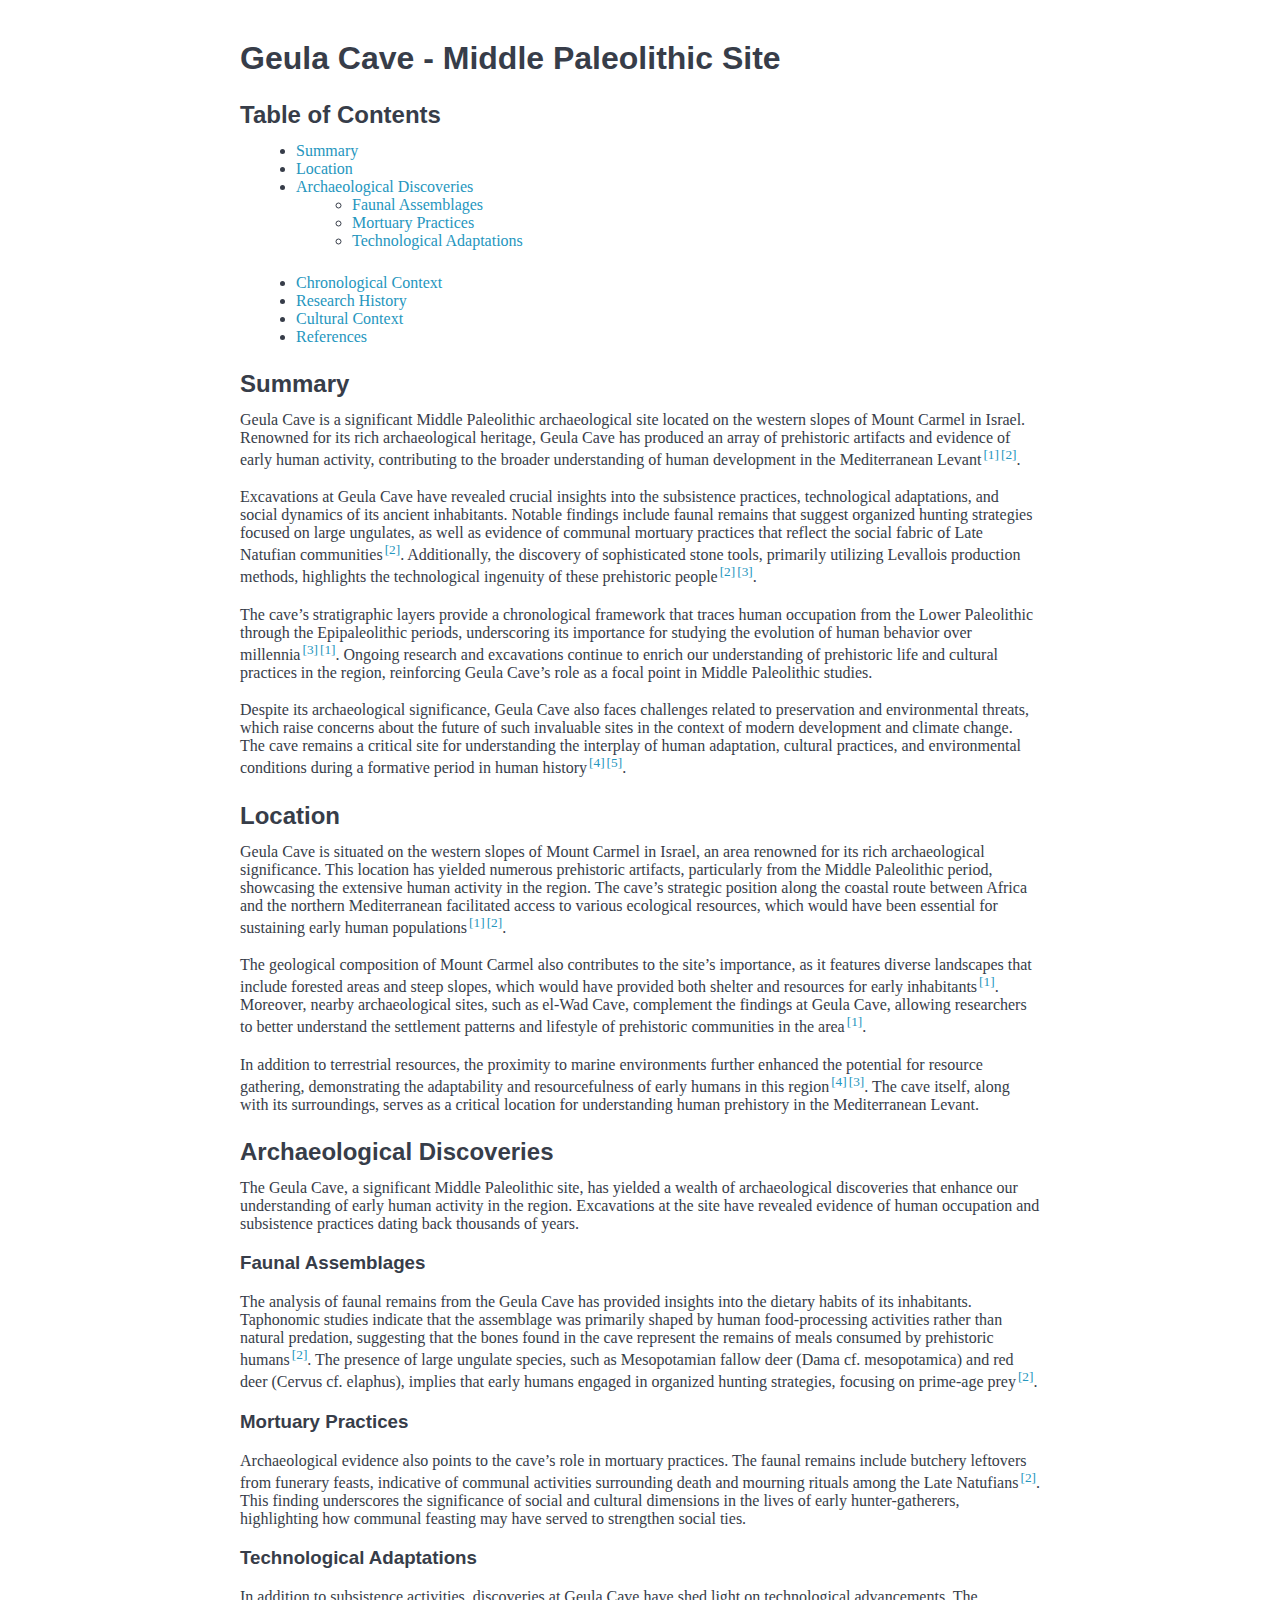
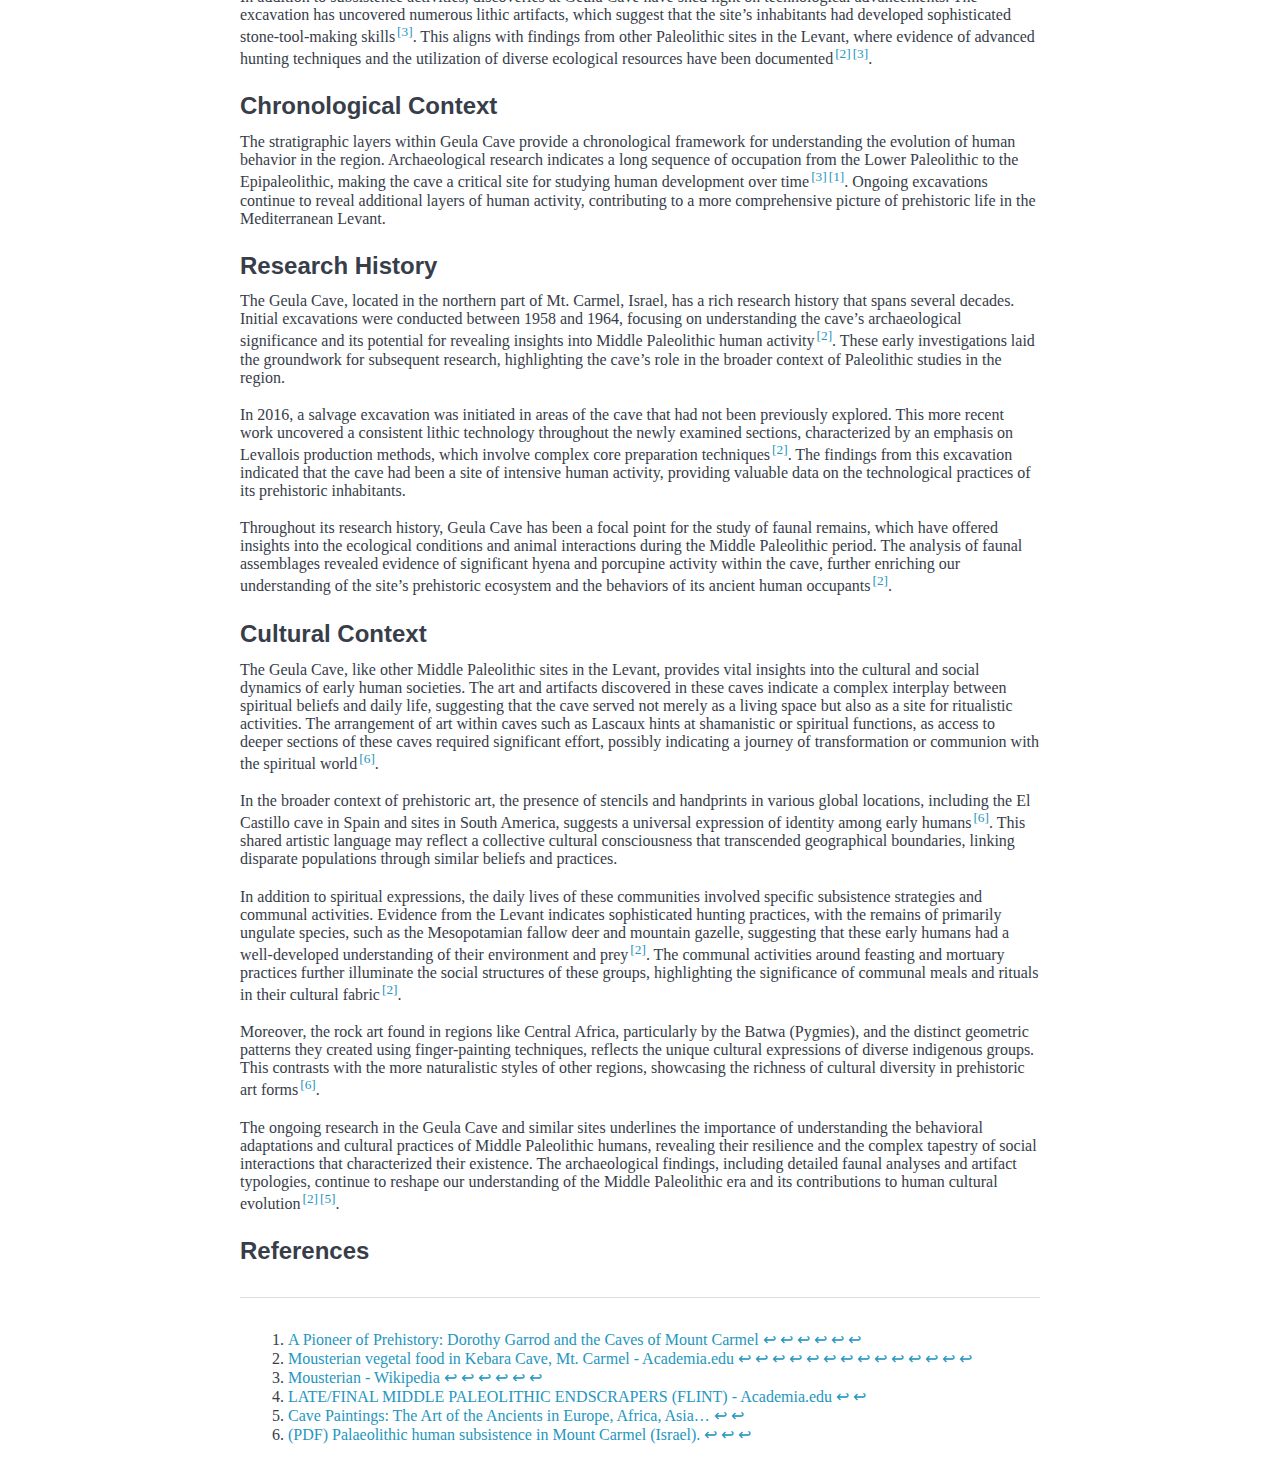
==== articles/geula.html @ a086b40f "change wiki to own article test" ====
<!DOCTYPE html>
<html>

<head>
    <meta charset="utf-8">
    <title>Geula Cave - Middle Paleolithic Site.md</title>
    <style>
        @charset "UTF-8";

        /* Add page margins */
        body {
            max-width: 800px;
            /* Control text width */
            margin: 40px auto;
            /* 40px vertical, auto horizontal centers content */
            padding: 0 20px;
            /* 20px side padding */
        }

        /* Vertical spacing */
        h1 {
            margin: 2rem 0 1rem;
        }

        h2 {
            margin: 1.5rem 0 0.8rem;
        }

        p {
            margin: 0 0 1.2rem;
        }

        ul,
        ol {
            margin: 0 0 1.5rem;
        }

        /* Existing styles with spacing adjustments */
        html,
        body {
            font-family: Georgia, Cambria, serif;
            background: #fff;
            color: #373D49
        }

        h1,
        h2,
        h3,
        h4,
        h5,
        h6 {
            font-family: "Source Sans Pro", "Helvetica Neue", Helvetica, Arial, sans-serif;
            font-weight: 600
        }

        a {
            color: #2596be;
            text-decoration: none
        }

        a:hover,
        a:focus {
            color: #e28743
        }

        li {
            font-feature-settings: 'kern' 1, 'onum' 1, 'liga' 1;
            margin-left: 1rem
        }

        hr {
            border: 0;
            border-top: 1px solid #ddd;
            margin: 2rem 0;
        }

        .footnote-ref {
            margin-left: 2px
        }

        .footnote-backref {
            text-decoration: none
        }

        .footnotes-list {
            padding-left: 2em;
            margin-top: 2rem;
        }

        .footnotes-list p {
            display: inline
        }
    </style>
</head>

<body id="preview">
    <h1 class="code-line" data-line-start=0 data-line-end=1><a id="Geula_Cave__Middle_Paleolithic_Site_0"></a>Geula Cave
        - Middle Paleolithic Site</h1>
    <h2 class="code-line" data-line-start=2 data-line-end=3><a id="Table_of_Contents_2"></a>Table of Contents</h2>
    <ul>
        <li class="has-line-data" data-line-start="4" data-line-end="5"><a href="#summary">Summary</a></li>
        <li class="has-line-data" data-line-start="5" data-line-end="6"><a href="#location">Location</a></li>
        <li class="has-line-data" data-line-start="6" data-line-end="10"><a
                href="#archaeological-discoveries">Archaeological Discoveries</a>
            <ul>
                <li class="has-line-data" data-line-start="7" data-line-end="8"><a href="#faunal-assemblages">Faunal
                        Assemblages</a></li>
                <li class="has-line-data" data-line-start="8" data-line-end="9"><a href="#mortuary-practices">Mortuary
                        Practices</a></li>
                <li class="has-line-data" data-line-start="9" data-line-end="10"><a
                        href="#technological-adaptations">Technological Adaptations</a></li>
            </ul>
        </li>
        <li class="has-line-data" data-line-start="10" data-line-end="11"><a href="#chronological-context">Chronological
                Context</a></li>
        <li class="has-line-data" data-line-start="11" data-line-end="12"><a href="#research-history">Research
                History</a></li>
        <li class="has-line-data" data-line-start="12" data-line-end="13"><a href="#cultural-context">Cultural
                Context</a></li>
        <li class="has-line-data" data-line-start="13" data-line-end="15"><a href="#references">References</a></li>
    </ul>

    <h2 class="code-line" data-line-start=17 data-line-end=18><a id="Summary_17"></a>Summary</h2>
    <p class="has-line-data" data-line-start="19" data-line-end="20">Geula Cave is a significant Middle Paleolithic
        archaeological site located on the western slopes of Mount Carmel in Israel. Renowned for its rich
        archaeological heritage, Geula Cave has produced an array of prehistoric artifacts and evidence of early human
        activity, contributing to the broader understanding of human development in the Mediterranean Levant<sup
            class="footnote-ref"><a href="#fn1" id="fnref1">[1]</a></sup><sup class="footnote-ref"><a href="#fn2"
                id="fnref2">[2]</a></sup>.</p>
    <p class="has-line-data" data-line-start="21" data-line-end="22">Excavations at Geula Cave have revealed crucial
        insights into the subsistence practices, technological adaptations, and social dynamics of its ancient
        inhabitants. Notable findings include faunal remains that suggest organized hunting strategies focused on large
        ungulates, as well as evidence of communal mortuary practices that reflect the social fabric of Late Natufian
        communities<sup class="footnote-ref"><a href="#fn2" id="fnref2:1">[2]</a></sup>. Additionally, the discovery of
        sophisticated stone tools, primarily utilizing Levallois production methods, highlights the technological
        ingenuity of these prehistoric people<sup class="footnote-ref"><a href="#fn2" id="fnref2:2">[2]</a></sup><sup
            class="footnote-ref"><a href="#fn3" id="fnref3">[3]</a></sup>.</p>
    <p class="has-line-data" data-line-start="23" data-line-end="24">The cave’s stratigraphic layers provide a
        chronological framework that traces human occupation from the Lower Paleolithic through the Epipaleolithic
        periods, underscoring its importance for studying the evolution of human behavior over millennia<sup
            class="footnote-ref"><a href="#fn3" id="fnref3:1">[3]</a></sup><sup class="footnote-ref"><a href="#fn1"
                id="fnref1:1">[1]</a></sup>. Ongoing research and excavations continue to enrich our understanding of
        prehistoric life and cultural practices in the region, reinforcing Geula Cave’s role as a focal point in Middle
        Paleolithic studies.</p>
    <p class="has-line-data" data-line-start="25" data-line-end="26">Despite its archaeological significance, Geula Cave
        also faces challenges related to preservation and environmental threats, which raise concerns about the future
        of such invaluable sites in the context of modern development and climate change. The cave remains a critical
        site for understanding the interplay of human adaptation, cultural practices, and environmental conditions
        during a formative period in human history<sup class="footnote-ref"><a href="#fn4" id="fnref4">[4]</a></sup><sup
            class="footnote-ref"><a href="#fn5" id="fnref5">[5]</a></sup>.</p>
    <h2 class="code-line" data-line-start=27 data-line-end=28><a id="Location_27"></a>Location</h2>
    <p class="has-line-data" data-line-start="29" data-line-end="30">Geula Cave is situated on the western slopes of
        Mount Carmel in Israel, an area renowned for its rich archaeological significance. This location has yielded
        numerous prehistoric artifacts, particularly from the Middle Paleolithic period, showcasing the extensive human
        activity in the region. The cave’s strategic position along the coastal route between Africa and the northern
        Mediterranean facilitated access to various ecological resources, which would have been essential for sustaining
        early human populations<sup class="footnote-ref"><a href="#fn1" id="fnref1:2">[1]</a></sup><sup
            class="footnote-ref"><a href="#fn2" id="fnref2:3">[2]</a></sup>.</p>
    <p class="has-line-data" data-line-start="31" data-line-end="32">The geological composition of Mount Carmel also
        contributes to the site’s importance, as it features diverse landscapes that include forested areas and steep
        slopes, which would have provided both shelter and resources for early inhabitants<sup class="footnote-ref"><a
                href="#fn1" id="fnref1:3">[1]</a></sup>. Moreover, nearby archaeological sites, such as el-Wad Cave,
        complement the findings at Geula Cave, allowing researchers to better understand the settlement patterns and
        lifestyle of prehistoric communities in the area<sup class="footnote-ref"><a href="#fn1"
                id="fnref1:4">[1]</a></sup>.</p>
    <p class="has-line-data" data-line-start="33" data-line-end="34">In addition to terrestrial resources, the proximity
        to marine environments further enhanced the potential for resource gathering, demonstrating the adaptability and
        resourcefulness of early humans in this region<sup class="footnote-ref"><a href="#fn4"
                id="fnref4:1">[4]</a></sup><sup class="footnote-ref"><a href="#fn3" id="fnref3:2">[3]</a></sup>. The
        cave itself, along with its surroundings, serves as a critical location for understanding human prehistory in
        the Mediterranean Levant.</p>
    <h2 class="code-line" data-line-start=35 data-line-end=36><a id="Archaeological_Discoveries_35"></a>Archaeological
        Discoveries</h2>
    <p class="has-line-data" data-line-start="37" data-line-end="38">The Geula Cave, a significant Middle Paleolithic
        site, has yielded a wealth of archaeological discoveries that enhance our understanding of early human activity
        in the region. Excavations at the site have revealed evidence of human occupation and subsistence practices
        dating back thousands of years.</p>
    <h3 class="code-line" data-line-start=39 data-line-end=40><a id="Faunal_Assemblages_39"></a>Faunal Assemblages</h3>
    <p class="has-line-data" data-line-start="41" data-line-end="42">The analysis of faunal remains from the Geula Cave
        has provided insights into the dietary habits of its inhabitants. Taphonomic studies indicate that the
        assemblage was primarily shaped by human food-processing activities rather than natural predation, suggesting
        that the bones found in the cave represent the remains of meals consumed by prehistoric humans<sup
            class="footnote-ref"><a href="#fn2" id="fnref2:4">[2]</a></sup>. The presence of large ungulate species,
        such as Mesopotamian fallow deer (Dama cf. mesopotamica) and red deer (Cervus cf. elaphus), implies that early
        humans engaged in organized hunting strategies, focusing on prime-age prey<sup class="footnote-ref"><a
                href="#fn2" id="fnref2:5">[2]</a></sup>.</p>
    <h3 class="code-line" data-line-start=43 data-line-end=44><a id="Mortuary_Practices_43"></a>Mortuary Practices</h3>
    <p class="has-line-data" data-line-start="45" data-line-end="46">Archaeological evidence also points to the cave’s
        role in mortuary practices. The faunal remains include butchery leftovers from funerary feasts, indicative of
        communal activities surrounding death and mourning rituals among the Late Natufians<sup class="footnote-ref"><a
                href="#fn2" id="fnref2:6">[2]</a></sup>. This finding underscores the significance of social and
        cultural dimensions in the lives of early hunter-gatherers, highlighting how communal feasting may have served
        to strengthen social ties.</p>
    <h3 class="code-line" data-line-start=47 data-line-end=48><a id="Technological_Adaptations_47"></a>Technological
        Adaptations</h3>
    <p class="has-line-data" data-line-start="49" data-line-end="50">In addition to subsistence activities, discoveries
        at Geula Cave have shed light on technological advancements. The excavation has uncovered numerous lithic
        artifacts, which suggest that the site’s inhabitants had developed sophisticated stone-tool-making skills<sup
            class="footnote-ref"><a href="#fn3" id="fnref3:3">[3]</a></sup>. This aligns with findings from other
        Paleolithic sites in the Levant, where evidence of advanced hunting techniques and the utilization of diverse
        ecological resources have been documented<sup class="footnote-ref"><a href="#fn2"
                id="fnref2:7">[2]</a></sup><sup class="footnote-ref"><a href="#fn3" id="fnref3:4">[3]</a></sup>.</p>
    <h2 class="code-line" data-line-start=51 data-line-end=52><a id="Chronological_Context_51"></a>Chronological Context
    </h2>
    <p class="has-line-data" data-line-start="53" data-line-end="54">The stratigraphic layers within Geula Cave provide
        a chronological framework for understanding the evolution of human behavior in the region. Archaeological
        research indicates a long sequence of occupation from the Lower Paleolithic to the Epipaleolithic, making the
        cave a critical site for studying human development over time<sup class="footnote-ref"><a href="#fn3"
                id="fnref3:5">[3]</a></sup><sup class="footnote-ref"><a href="#fn1" id="fnref1:5">[1]</a></sup>. Ongoing
        excavations continue to reveal additional layers of human activity, contributing to a more comprehensive picture
        of prehistoric life in the Mediterranean Levant.</p>
    <h2 class="code-line" data-line-start=55 data-line-end=56><a id="Research_History_55"></a>Research History</h2>
    <p class="has-line-data" data-line-start="57" data-line-end="58">The Geula Cave, located in the northern part of Mt.
        Carmel, Israel, has a rich research history that spans several decades. Initial excavations were conducted
        between 1958 and 1964, focusing on understanding the cave’s archaeological significance and its potential for
        revealing insights into Middle Paleolithic human activity<sup class="footnote-ref"><a href="#fn2"
                id="fnref2:8">[2]</a></sup>. These early investigations laid the groundwork for subsequent research,
        highlighting the cave’s role in the broader context of Paleolithic studies in the region.</p>
    <p class="has-line-data" data-line-start="59" data-line-end="60">In 2016, a salvage excavation was initiated in
        areas of the cave that had not been previously explored. This more recent work uncovered a consistent lithic
        technology throughout the newly examined sections, characterized by an emphasis on Levallois production methods,
        which involve complex core preparation techniques<sup class="footnote-ref"><a href="#fn2"
                id="fnref2:9">[2]</a></sup>. The findings from this excavation indicated that the cave had been a site
        of intensive human activity, providing valuable data on the technological practices of its prehistoric
        inhabitants.</p>
    <p class="has-line-data" data-line-start="61" data-line-end="62">Throughout its research history, Geula Cave has
        been a focal point for the study of faunal remains, which have offered insights into the ecological conditions
        and animal interactions during the Middle Paleolithic period. The analysis of faunal assemblages revealed
        evidence of significant hyena and porcupine activity within the cave, further enriching our understanding of the
        site’s prehistoric ecosystem and the behaviors of its ancient human occupants<sup class="footnote-ref"><a
                href="#fn2" id="fnref2:10">[2]</a></sup>.</p>
    <h2 class="code-line" data-line-start=63 data-line-end=64><a id="Cultural_Context_63"></a>Cultural Context</h2>
    <p class="has-line-data" data-line-start="65" data-line-end="66">The Geula Cave, like other Middle Paleolithic sites
        in the Levant, provides vital insights into the cultural and social dynamics of early human societies. The art
        and artifacts discovered in these caves indicate a complex interplay between spiritual beliefs and daily life,
        suggesting that the cave served not merely as a living space but also as a site for ritualistic activities. The
        arrangement of art within caves such as Lascaux hints at shamanistic or spiritual functions, as access to deeper
        sections of these caves required significant effort, possibly indicating a journey of transformation or
        communion with the spiritual world<sup class="footnote-ref"><a href="#fn6" id="fnref6">[6]</a></sup>.</p>
    <p class="has-line-data" data-line-start="67" data-line-end="68">In the broader context of prehistoric art, the
        presence of stencils and handprints in various global locations, including the El Castillo cave in Spain and
        sites in South America, suggests a universal expression of identity among early humans<sup
            class="footnote-ref"><a href="#fn6" id="fnref6:1">[6]</a></sup>. This shared artistic language may reflect a
        collective cultural consciousness that transcended geographical boundaries, linking disparate populations
        through similar beliefs and practices.</p>
    <p class="has-line-data" data-line-start="69" data-line-end="70">In addition to spiritual expressions, the daily
        lives of these communities involved specific subsistence strategies and communal activities. Evidence from the
        Levant indicates sophisticated hunting practices, with the remains of primarily ungulate species, such as the
        Mesopotamian fallow deer and mountain gazelle, suggesting that these early humans had a well-developed
        understanding of their environment and prey<sup class="footnote-ref"><a href="#fn2"
                id="fnref2:11">[2]</a></sup>. The communal activities around feasting and mortuary practices further
        illuminate the social structures of these groups, highlighting the significance of communal meals and rituals in
        their cultural fabric<sup class="footnote-ref"><a href="#fn2" id="fnref2:12">[2]</a></sup>.</p>
    <p class="has-line-data" data-line-start="71" data-line-end="72">Moreover, the rock art found in regions like
        Central Africa, particularly by the Batwa (Pygmies), and the distinct geometric patterns they created using
        finger-painting techniques, reflects the unique cultural expressions of diverse indigenous groups. This
        contrasts with the more naturalistic styles of other regions, showcasing the richness of cultural diversity in
        prehistoric art forms<sup class="footnote-ref"><a href="#fn6" id="fnref6:2">[6]</a></sup>.</p>
    <p class="has-line-data" data-line-start="73" data-line-end="74">The ongoing research in the Geula Cave and similar
        sites underlines the importance of understanding the behavioral adaptations and cultural practices of Middle
        Paleolithic humans, revealing their resilience and the complex tapestry of social interactions that
        characterized their existence. The archaeological findings, including detailed faunal analyses and artifact
        typologies, continue to reshape our understanding of the Middle Paleolithic era and its contributions to human
        cultural evolution<sup class="footnote-ref"><a href="#fn2" id="fnref2:13">[2]</a></sup><sup
            class="footnote-ref"><a href="#fn5" id="fnref5:1">[5]</a></sup>.</p>
    <h2 class="code-line" data-line-start=75 data-line-end=76><a id="References_75"></a>References</h2>
    <hr class="footnotes-sep">
    <section class="footnotes">
        <ol class="footnotes-list">
            <li id="fn1" class="footnote-item">
                <p class="has-line-data" data-line-start="76" data-line-end="77"><a
                        href="https://www.academia.edu/954328/A_Pioneer_of_Prehistory_Dorothy_Garrod_and_the_Caves_of_Mount_Carmel">A
                        Pioneer of Prehistory: Dorothy Garrod and the Caves of Mount Carmel</a> <a href="#fnref1"
                        class="footnote-backref">↩</a> <a href="#fnref1:1" class="footnote-backref">↩</a> <a
                        href="#fnref1:2" class="footnote-backref">↩</a> <a href="#fnref1:3"
                        class="footnote-backref">↩</a> <a href="#fnref1:4" class="footnote-backref">↩</a> <a
                        href="#fnref1:5" class="footnote-backref">↩</a></p>
            </li>
            <li id="fn2" class="footnote-item">
                <p class="has-line-data" data-line-start="77" data-line-end="78"><a
                        href="https://www.academia.edu/4526449/Mousterian_vegetal_food_in_Kebara_Cave_Mt_Carmel">Mousterian
                        vegetal food in Kebara Cave, Mt. Carmel - Academia.edu</a> <a href="#fnref2"
                        class="footnote-backref">↩</a> <a href="#fnref2:1" class="footnote-backref">↩</a> <a
                        href="#fnref2:2" class="footnote-backref">↩</a> <a href="#fnref2:3"
                        class="footnote-backref">↩</a> <a href="#fnref2:4" class="footnote-backref">↩</a> <a
                        href="#fnref2:5" class="footnote-backref">↩</a> <a href="#fnref2:6"
                        class="footnote-backref">↩</a> <a href="#fnref2:7" class="footnote-backref">↩</a> <a
                        href="#fnref2:8" class="footnote-backref">↩</a> <a href="#fnref2:9"
                        class="footnote-backref">↩</a> <a href="#fnref2:10" class="footnote-backref">↩</a> <a
                        href="#fnref2:11" class="footnote-backref">↩</a> <a href="#fnref2:12"
                        class="footnote-backref">↩</a> <a href="#fnref2:13" class="footnote-backref">↩</a></p>
            </li>
            <li id="fn3" class="footnote-item">
                <p class="has-line-data" data-line-start="78" data-line-end="79"><a
                        href="https://en.wikipedia.org/wiki/Mousterian">Mousterian - Wikipedia</a> <a href="#fnref3"
                        class="footnote-backref">↩</a> <a href="#fnref3:1" class="footnote-backref">↩</a> <a
                        href="#fnref3:2" class="footnote-backref">↩</a> <a href="#fnref3:3"
                        class="footnote-backref">↩</a> <a href="#fnref3:4" class="footnote-backref">↩</a> <a
                        href="#fnref3:5" class="footnote-backref">↩</a></p>
            </li>
            <li id="fn4" class="footnote-item">
                <p class="has-line-data" data-line-start="79" data-line-end="80"><a
                        href="https://www.academia.edu/6749799/LATE_FINAL_MIDDLE_PALEOLITHIC_ENDSCRAPERS_FLINT">LATE/FINAL
                        MIDDLE PALEOLITHIC ENDSCRAPERS (FLINT) - Academia.edu</a> <a href="#fnref4"
                        class="footnote-backref">↩</a> <a href="#fnref4:1" class="footnote-backref">↩</a></p>
            </li>
            <li id="fn5" class="footnote-item">
                <p class="has-line-data" data-line-start="80" data-line-end="81"><a
                        href="https://historycooperative.org/cave-paintings/">Cave Paintings: The Art of the Ancients in
                        Europe, Africa, Asia…</a> <a href="#fnref5" class="footnote-backref">↩</a> <a href="#fnref5:1"
                        class="footnote-backref">↩</a></p>
            </li>
            <li id="fn6" class="footnote-item">
                <p class="has-line-data" data-line-start="81" data-line-end="82"><a
                        href="https://www.researchgate.net/publication/235787099_Palaeolithic_human_subsistence_in_Mount_Carmel_Israel_A_biogeochemical_approach_using_carbon_isotopes">(PDF)
                        Palaeolithic human subsistence in Mount Carmel (Israel).</a> <a href="#fnref6"
                        class="footnote-backref">↩</a> <a href="#fnref6:1" class="footnote-backref">↩</a> <a
                        href="#fnref6:2" class="footnote-backref">↩</a></p>
            </li>
        </ol>
    </section>

</body>

</html>
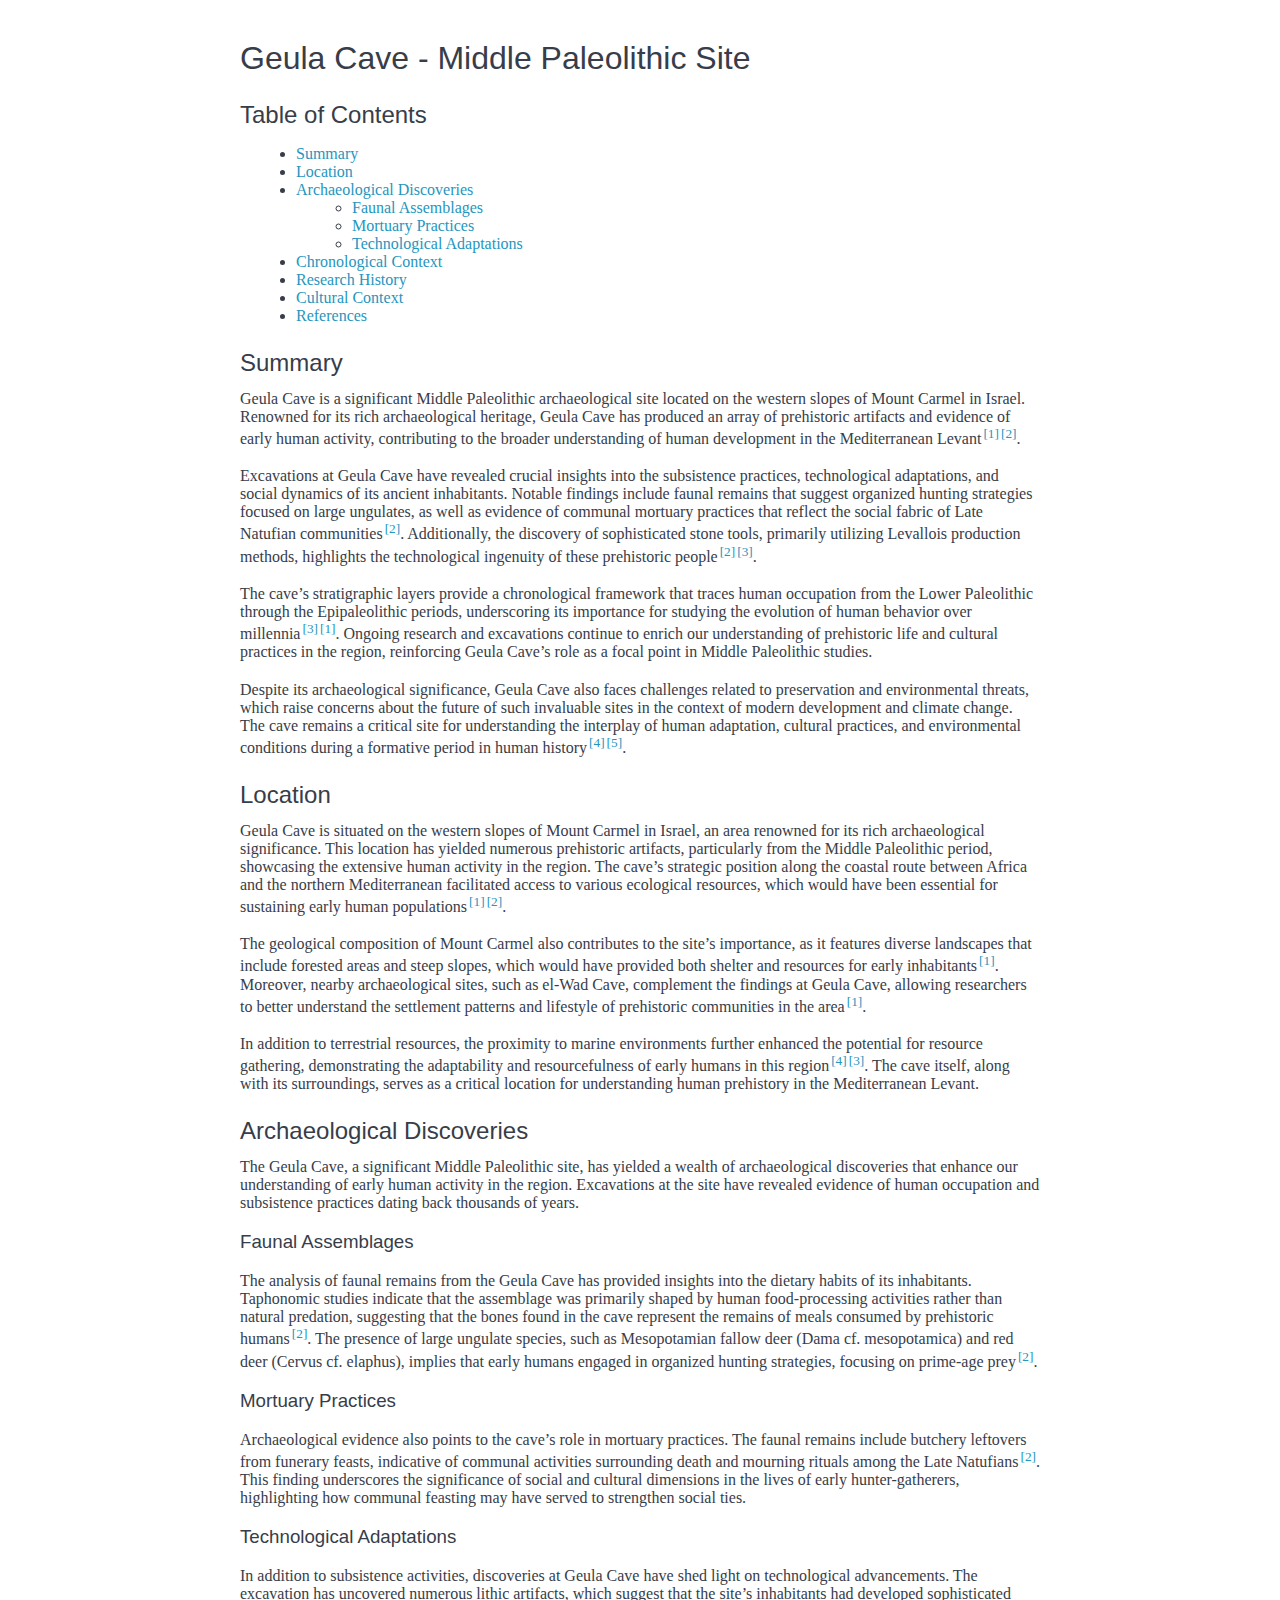
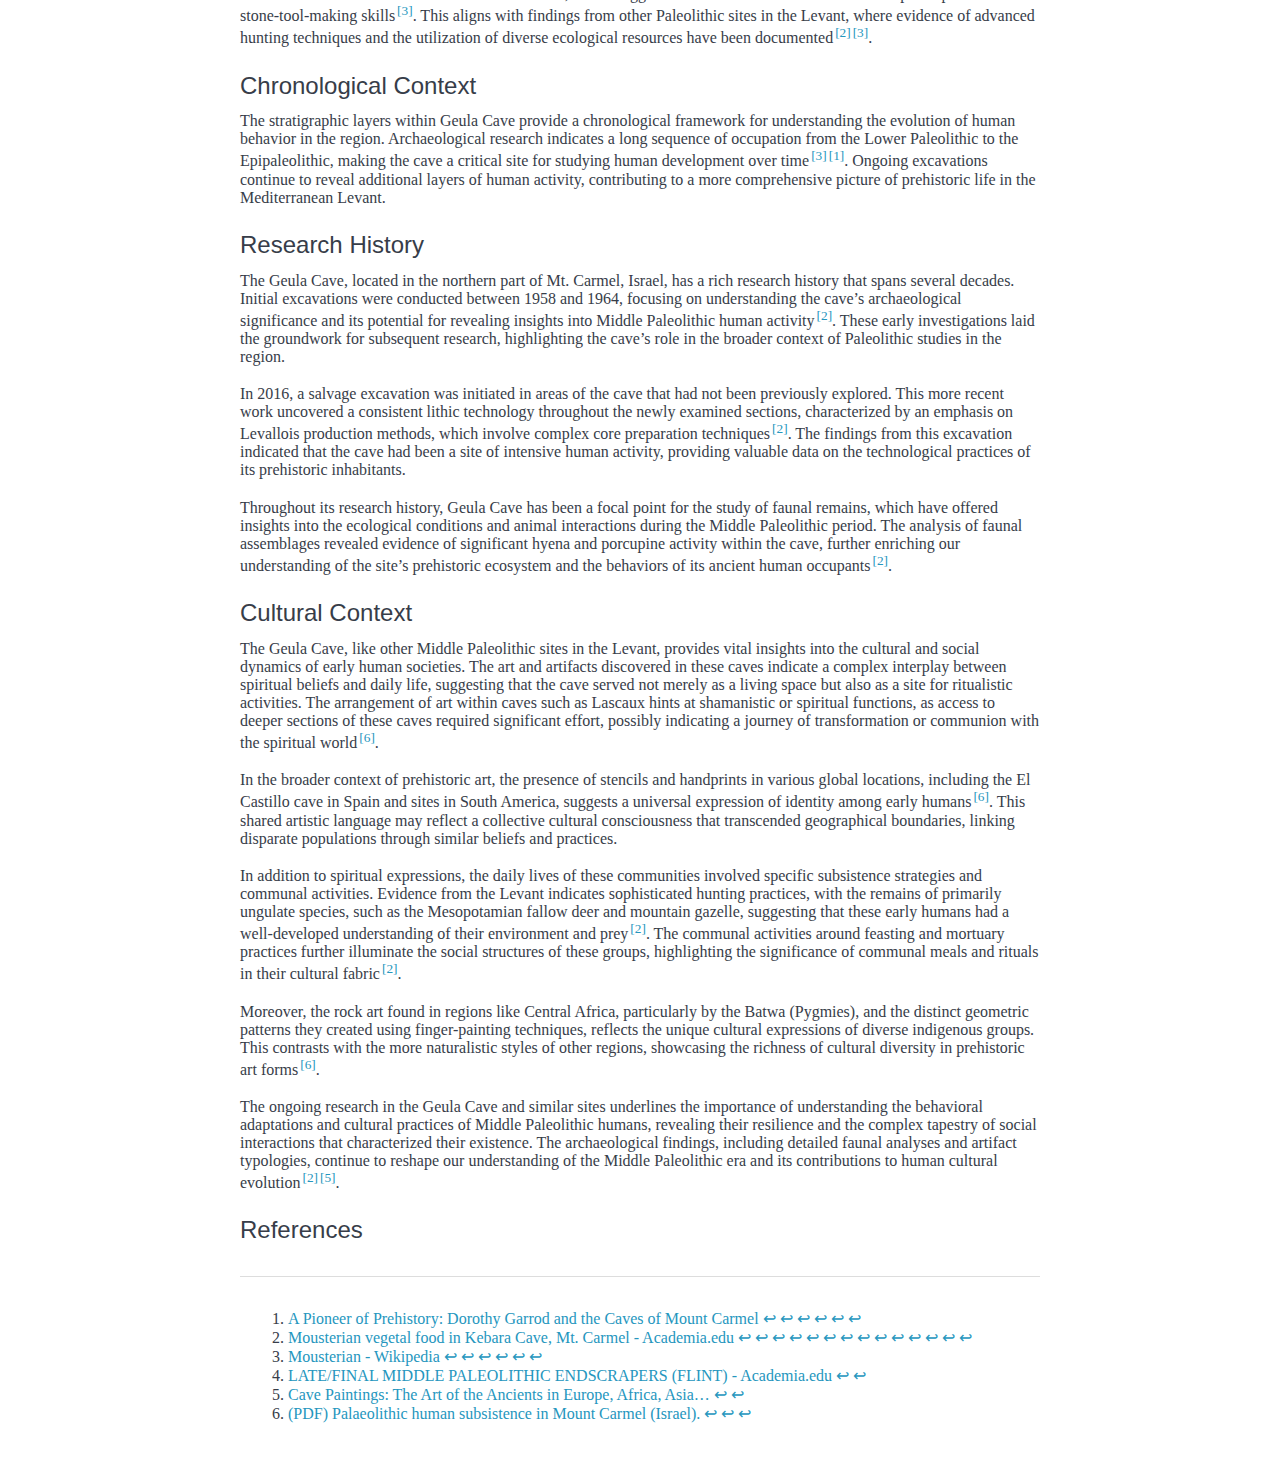
==== commit b7d8a51d: "update articles css" ====
--- a/articles/geula.html
+++ b/articles/geula.html
@@ -4,271 +4,160 @@
 <head>
     <meta charset="utf-8">
     <title>Geula Cave - Middle Paleolithic Site.md</title>
-    <style>
-        @charset "UTF-8";
-
-        /* Add page margins */
-        body {
-            max-width: 800px;
-            /* Control text width */
-            margin: 40px auto;
-            /* 40px vertical, auto horizontal centers content */
-            padding: 0 20px;
-            /* 20px side padding */
-        }
-
-        /* Vertical spacing */
-        h1 {
-            margin: 2rem 0 1rem;
-        }
-
-        h2 {
-            margin: 1.5rem 0 0.8rem;
-        }
-
-        p {
-            margin: 0 0 1.2rem;
-        }
-
-        ul,
-        ol {
-            margin: 0 0 1.5rem;
-        }
-
-        /* Existing styles with spacing adjustments */
-        html,
-        body {
-            font-family: Georgia, Cambria, serif;
-            background: #fff;
-            color: #373D49
-        }
-
-        h1,
-        h2,
-        h3,
-        h4,
-        h5,
-        h6 {
-            font-family: "Source Sans Pro", "Helvetica Neue", Helvetica, Arial, sans-serif;
-            font-weight: 600
-        }
-
-        a {
-            color: #2596be;
-            text-decoration: none
-        }
-
-        a:hover,
-        a:focus {
-            color: #e28743
-        }
-
-        li {
-            font-feature-settings: 'kern' 1, 'onum' 1, 'liga' 1;
-            margin-left: 1rem
-        }
-
-        hr {
-            border: 0;
-            border-top: 1px solid #ddd;
-            margin: 2rem 0;
-        }
-
-        .footnote-ref {
-            margin-left: 2px
-        }
-
-        .footnote-backref {
-            text-decoration: none
-        }
-
-        .footnotes-list {
-            padding-left: 2em;
-            margin-top: 2rem;
-        }
-
-        .footnotes-list p {
-            display: inline
-        }
-    </style>
+    <link rel="stylesheet" href="styles.css">
 </head>
 
 <body id="preview">
-    <h1 class="code-line" data-line-start=0 data-line-end=1><a id="Geula_Cave__Middle_Paleolithic_Site_0"></a>Geula Cave
-        - Middle Paleolithic Site</h1>
-    <h2 class="code-line" data-line-start=2 data-line-end=3><a id="Table_of_Contents_2"></a>Table of Contents</h2>
+    <h1><a id="Geula_Cave__Middle_Paleolithic_Site"></a>Geula Cave - Middle Paleolithic Site</h1>
+    <h2><a id="Table_of_Contents"></a>Table of Contents</h2>
     <ul>
-        <li class="has-line-data" data-line-start="4" data-line-end="5"><a href="#summary">Summary</a></li>
-        <li class="has-line-data" data-line-start="5" data-line-end="6"><a href="#location">Location</a></li>
-        <li class="has-line-data" data-line-start="6" data-line-end="10"><a
-                href="#archaeological-discoveries">Archaeological Discoveries</a>
+        <li><a href="#summary">Summary</a></li>
+        <li><a href="#location">Location</a></li>
+        <li><a href="#archaeological-discoveries">Archaeological Discoveries</a>
             <ul>
-                <li class="has-line-data" data-line-start="7" data-line-end="8"><a href="#faunal-assemblages">Faunal
-                        Assemblages</a></li>
-                <li class="has-line-data" data-line-start="8" data-line-end="9"><a href="#mortuary-practices">Mortuary
-                        Practices</a></li>
-                <li class="has-line-data" data-line-start="9" data-line-end="10"><a
-                        href="#technological-adaptations">Technological Adaptations</a></li>
+                <li><a href="#faunal-assemblages">Faunal Assemblages</a></li>
+                <li><a href="#mortuary-practices">Mortuary Practices</a></li>
+                <li><a href="#technological-adaptations">Technological Adaptations</a></li>
             </ul>
         </li>
-        <li class="has-line-data" data-line-start="10" data-line-end="11"><a href="#chronological-context">Chronological
-                Context</a></li>
-        <li class="has-line-data" data-line-start="11" data-line-end="12"><a href="#research-history">Research
-                History</a></li>
-        <li class="has-line-data" data-line-start="12" data-line-end="13"><a href="#cultural-context">Cultural
-                Context</a></li>
-        <li class="has-line-data" data-line-start="13" data-line-end="15"><a href="#references">References</a></li>
+        <li><a href="#chronological-context">Chronological Context</a></li>
+        <li><a href="#research-history">Research History</a></li>
+        <li><a href="#cultural-context">Cultural Context</a></li>
+        <li><a href="#references">References</a></li>
     </ul>
-
-    <h2 class="code-line" data-line-start=17 data-line-end=18><a id="Summary_17"></a>Summary</h2>
-    <p class="has-line-data" data-line-start="19" data-line-end="20">Geula Cave is a significant Middle Paleolithic
-        archaeological site located on the western slopes of Mount Carmel in Israel. Renowned for its rich
-        archaeological heritage, Geula Cave has produced an array of prehistoric artifacts and evidence of early human
-        activity, contributing to the broader understanding of human development in the Mediterranean Levant<sup
-            class="footnote-ref"><a href="#fn1" id="fnref1">[1]</a></sup><sup class="footnote-ref"><a href="#fn2"
-                id="fnref2">[2]</a></sup>.</p>
-    <p class="has-line-data" data-line-start="21" data-line-end="22">Excavations at Geula Cave have revealed crucial
-        insights into the subsistence practices, technological adaptations, and social dynamics of its ancient
-        inhabitants. Notable findings include faunal remains that suggest organized hunting strategies focused on large
-        ungulates, as well as evidence of communal mortuary practices that reflect the social fabric of Late Natufian
-        communities<sup class="footnote-ref"><a href="#fn2" id="fnref2:1">[2]</a></sup>. Additionally, the discovery of
-        sophisticated stone tools, primarily utilizing Levallois production methods, highlights the technological
-        ingenuity of these prehistoric people<sup class="footnote-ref"><a href="#fn2" id="fnref2:2">[2]</a></sup><sup
-            class="footnote-ref"><a href="#fn3" id="fnref3">[3]</a></sup>.</p>
-    <p class="has-line-data" data-line-start="23" data-line-end="24">The cave’s stratigraphic layers provide a
-        chronological framework that traces human occupation from the Lower Paleolithic through the Epipaleolithic
-        periods, underscoring its importance for studying the evolution of human behavior over millennia<sup
-            class="footnote-ref"><a href="#fn3" id="fnref3:1">[3]</a></sup><sup class="footnote-ref"><a href="#fn1"
-                id="fnref1:1">[1]</a></sup>. Ongoing research and excavations continue to enrich our understanding of
-        prehistoric life and cultural practices in the region, reinforcing Geula Cave’s role as a focal point in Middle
-        Paleolithic studies.</p>
-    <p class="has-line-data" data-line-start="25" data-line-end="26">Despite its archaeological significance, Geula Cave
-        also faces challenges related to preservation and environmental threats, which raise concerns about the future
-        of such invaluable sites in the context of modern development and climate change. The cave remains a critical
-        site for understanding the interplay of human adaptation, cultural practices, and environmental conditions
-        during a formative period in human history<sup class="footnote-ref"><a href="#fn4" id="fnref4">[4]</a></sup><sup
-            class="footnote-ref"><a href="#fn5" id="fnref5">[5]</a></sup>.</p>
-    <h2 class="code-line" data-line-start=27 data-line-end=28><a id="Location_27"></a>Location</h2>
-    <p class="has-line-data" data-line-start="29" data-line-end="30">Geula Cave is situated on the western slopes of
-        Mount Carmel in Israel, an area renowned for its rich archaeological significance. This location has yielded
-        numerous prehistoric artifacts, particularly from the Middle Paleolithic period, showcasing the extensive human
-        activity in the region. The cave’s strategic position along the coastal route between Africa and the northern
-        Mediterranean facilitated access to various ecological resources, which would have been essential for sustaining
-        early human populations<sup class="footnote-ref"><a href="#fn1" id="fnref1:2">[1]</a></sup><sup
-            class="footnote-ref"><a href="#fn2" id="fnref2:3">[2]</a></sup>.</p>
-    <p class="has-line-data" data-line-start="31" data-line-end="32">The geological composition of Mount Carmel also
-        contributes to the site’s importance, as it features diverse landscapes that include forested areas and steep
-        slopes, which would have provided both shelter and resources for early inhabitants<sup class="footnote-ref"><a
-                href="#fn1" id="fnref1:3">[1]</a></sup>. Moreover, nearby archaeological sites, such as el-Wad Cave,
-        complement the findings at Geula Cave, allowing researchers to better understand the settlement patterns and
-        lifestyle of prehistoric communities in the area<sup class="footnote-ref"><a href="#fn1"
-                id="fnref1:4">[1]</a></sup>.</p>
-    <p class="has-line-data" data-line-start="33" data-line-end="34">In addition to terrestrial resources, the proximity
-        to marine environments further enhanced the potential for resource gathering, demonstrating the adaptability and
-        resourcefulness of early humans in this region<sup class="footnote-ref"><a href="#fn4"
-                id="fnref4:1">[4]</a></sup><sup class="footnote-ref"><a href="#fn3" id="fnref3:2">[3]</a></sup>. The
-        cave itself, along with its surroundings, serves as a critical location for understanding human prehistory in
-        the Mediterranean Levant.</p>
-    <h2 class="code-line" data-line-start=35 data-line-end=36><a id="Archaeological_Discoveries_35"></a>Archaeological
-        Discoveries</h2>
-    <p class="has-line-data" data-line-start="37" data-line-end="38">The Geula Cave, a significant Middle Paleolithic
-        site, has yielded a wealth of archaeological discoveries that enhance our understanding of early human activity
-        in the region. Excavations at the site have revealed evidence of human occupation and subsistence practices
-        dating back thousands of years.</p>
-    <h3 class="code-line" data-line-start=39 data-line-end=40><a id="Faunal_Assemblages_39"></a>Faunal Assemblages</h3>
-    <p class="has-line-data" data-line-start="41" data-line-end="42">The analysis of faunal remains from the Geula Cave
-        has provided insights into the dietary habits of its inhabitants. Taphonomic studies indicate that the
-        assemblage was primarily shaped by human food-processing activities rather than natural predation, suggesting
-        that the bones found in the cave represent the remains of meals consumed by prehistoric humans<sup
-            class="footnote-ref"><a href="#fn2" id="fnref2:4">[2]</a></sup>. The presence of large ungulate species,
-        such as Mesopotamian fallow deer (Dama cf. mesopotamica) and red deer (Cervus cf. elaphus), implies that early
-        humans engaged in organized hunting strategies, focusing on prime-age prey<sup class="footnote-ref"><a
-                href="#fn2" id="fnref2:5">[2]</a></sup>.</p>
-    <h3 class="code-line" data-line-start=43 data-line-end=44><a id="Mortuary_Practices_43"></a>Mortuary Practices</h3>
-    <p class="has-line-data" data-line-start="45" data-line-end="46">Archaeological evidence also points to the cave’s
-        role in mortuary practices. The faunal remains include butchery leftovers from funerary feasts, indicative of
-        communal activities surrounding death and mourning rituals among the Late Natufians<sup class="footnote-ref"><a
-                href="#fn2" id="fnref2:6">[2]</a></sup>. This finding underscores the significance of social and
-        cultural dimensions in the lives of early hunter-gatherers, highlighting how communal feasting may have served
-        to strengthen social ties.</p>
-    <h3 class="code-line" data-line-start=47 data-line-end=48><a id="Technological_Adaptations_47"></a>Technological
-        Adaptations</h3>
-    <p class="has-line-data" data-line-start="49" data-line-end="50">In addition to subsistence activities, discoveries
-        at Geula Cave have shed light on technological advancements. The excavation has uncovered numerous lithic
-        artifacts, which suggest that the site’s inhabitants had developed sophisticated stone-tool-making skills<sup
-            class="footnote-ref"><a href="#fn3" id="fnref3:3">[3]</a></sup>. This aligns with findings from other
-        Paleolithic sites in the Levant, where evidence of advanced hunting techniques and the utilization of diverse
-        ecological resources have been documented<sup class="footnote-ref"><a href="#fn2"
+    <h2><a id="Summary"></a>Summary</h2>
+    <p>Geula Cave is a significant Middle Paleolithic archaeological site located on the western slopes of Mount Carmel
+        in Israel. Renowned for its rich archaeological heritage, Geula Cave has produced an array of prehistoric
+        artifacts and evidence of early human activity, contributing to the broader understanding of human development
+        in the Mediterranean Levant<sup class="footnote-ref"><a href="#fn1" id="fnref1">[1]</a></sup><sup
+            class="footnote-ref"><a href="#fn2" id="fnref2">[2]</a></sup>.</p>
+    <p>Excavations at Geula Cave have revealed crucial insights into the subsistence practices, technological
+        adaptations, and social dynamics of its ancient inhabitants. Notable findings include faunal remains that
+        suggest organized hunting strategies focused on large ungulates, as well as evidence of communal mortuary
+        practices that reflect the social fabric of Late Natufian communities<sup class="footnote-ref"><a href="#fn2"
+                id="fnref2:1">[2]</a></sup>. Additionally, the discovery of sophisticated stone tools, primarily
+        utilizing Levallois production methods, highlights the technological ingenuity of these prehistoric people<sup
+            class="footnote-ref"><a href="#fn2" id="fnref2:2">[2]</a></sup><sup class="footnote-ref"><a href="#fn3"
+                id="fnref3">[3]</a></sup>.</p>
+    <p>The cave’s stratigraphic layers provide a chronological framework that traces human occupation from the Lower
+        Paleolithic through the Epipaleolithic periods, underscoring its importance for studying the evolution of human
+        behavior over millennia<sup class="footnote-ref"><a href="#fn3" id="fnref3:1">[3]</a></sup><sup
+            class="footnote-ref"><a href="#fn1" id="fnref1:1">[1]</a></sup>. Ongoing research and excavations continue
+        to enrich our understanding of prehistoric life and cultural practices in the region, reinforcing Geula Cave’s
+        role as a focal point in Middle Paleolithic studies.</p>
+    <p>Despite its archaeological significance, Geula Cave also faces challenges related to preservation and
+        environmental threats, which raise concerns about the future of such invaluable sites in the context of modern
+        development and climate change. The cave remains a critical site for understanding the interplay of human
+        adaptation, cultural practices, and environmental conditions during a formative period in human history<sup
+            class="footnote-ref"><a href="#fn4" id="fnref4">[4]</a></sup><sup class="footnote-ref"><a href="#fn5"
+                id="fnref5">[5]</a></sup>.</p>
+    <h2><a id="Location"></a>Location</h2>
+    <p>Geula Cave is situated on the western slopes of Mount Carmel in Israel, an area renowned for its rich
+        archaeological significance. This location has yielded numerous prehistoric artifacts, particularly from the
+        Middle Paleolithic period, showcasing the extensive human activity in the region. The cave’s strategic position
+        along the coastal route between Africa and the northern Mediterranean facilitated access to various ecological
+        resources, which would have been essential for sustaining early human populations<sup class="footnote-ref"><a
+                href="#fn1" id="fnref1:2">[1]</a></sup><sup class="footnote-ref"><a href="#fn2"
+                id="fnref2:3">[2]</a></sup>.</p>
+    <p>The geological composition of Mount Carmel also contributes to the site’s importance, as it features diverse
+        landscapes that include forested areas and steep slopes, which would have provided both shelter and resources
+        for early inhabitants<sup class="footnote-ref"><a href="#fn1" id="fnref1:3">[1]</a></sup>. Moreover, nearby
+        archaeological sites, such as el-Wad Cave, complement the findings at Geula Cave, allowing researchers to better
+        understand the settlement patterns and lifestyle of prehistoric communities in the area<sup
+            class="footnote-ref"><a href="#fn1" id="fnref1:4">[1]</a></sup>.</p>
+    <p>In addition to terrestrial resources, the proximity to marine environments further enhanced the potential for
+        resource gathering, demonstrating the adaptability and resourcefulness of early humans in this region<sup
+            class="footnote-ref"><a href="#fn4" id="fnref4:1">[4]</a></sup><sup class="footnote-ref"><a href="#fn3"
+                id="fnref3:2">[3]</a></sup>. The cave itself, along with its surroundings, serves as a critical location
+        for understanding human prehistory in the Mediterranean Levant.</p>
+    <h2><a id="Archaeological_Discoveries"></a>Archaeological Discoveries</h2>
+    <p>The Geula Cave, a significant Middle Paleolithic site, has yielded a wealth of archaeological discoveries that
+        enhance our understanding of early human activity in the region. Excavations at the site have revealed evidence
+        of human occupation and subsistence practices dating back thousands of years.</p>
+    <h3><a id="Faunal_Assemblages"></a>Faunal Assemblages</h3>
+    <p>The analysis of faunal remains from the Geula Cave has provided insights into the dietary habits of its
+        inhabitants. Taphonomic studies indicate that the assemblage was primarily shaped by human food-processing
+        activities rather than natural predation, suggesting that the bones found in the cave represent the remains of
+        meals consumed by prehistoric humans<sup class="footnote-ref"><a href="#fn2" id="fnref2:4">[2]</a></sup>. The
+        presence of large ungulate species, such as Mesopotamian fallow deer (Dama cf. mesopotamica) and red deer
+        (Cervus cf. elaphus), implies that early humans engaged in organized hunting strategies, focusing on prime-age
+        prey<sup class="footnote-ref"><a href="#fn2" id="fnref2:5">[2]</a></sup>.</p>
+    <h3><a id="Mortuary_Practices"></a>Mortuary Practices</h3>
+    <p>Archaeological evidence also points to the cave’s role in mortuary practices. The faunal remains include butchery
+        leftovers from funerary feasts, indicative of communal activities surrounding death and mourning rituals among
+        the Late Natufians<sup class="footnote-ref"><a href="#fn2" id="fnref2:6">[2]</a></sup>. This finding underscores
+        the significance of social and cultural dimensions in the lives of early hunter-gatherers, highlighting how
+        communal feasting may have served to strengthen social ties.</p>
+    <h3><a id="Technological_Adaptations"></a>Technological Adaptations</h3>
+    <p>In addition to subsistence activities, discoveries at Geula Cave have shed light on technological advancements.
+        The excavation has uncovered numerous lithic artifacts, which suggest that the site’s inhabitants had developed
+        sophisticated stone-tool-making skills<sup class="footnote-ref"><a href="#fn3" id="fnref3:3">[3]</a></sup>. This
+        aligns with findings from other Paleolithic sites in the Levant, where evidence of advanced hunting techniques
+        and the utilization of diverse ecological resources have been documented<sup class="footnote-ref"><a href="#fn2"
                 id="fnref2:7">[2]</a></sup><sup class="footnote-ref"><a href="#fn3" id="fnref3:4">[3]</a></sup>.</p>
-    <h2 class="code-line" data-line-start=51 data-line-end=52><a id="Chronological_Context_51"></a>Chronological Context
-    </h2>
-    <p class="has-line-data" data-line-start="53" data-line-end="54">The stratigraphic layers within Geula Cave provide
-        a chronological framework for understanding the evolution of human behavior in the region. Archaeological
-        research indicates a long sequence of occupation from the Lower Paleolithic to the Epipaleolithic, making the
-        cave a critical site for studying human development over time<sup class="footnote-ref"><a href="#fn3"
-                id="fnref3:5">[3]</a></sup><sup class="footnote-ref"><a href="#fn1" id="fnref1:5">[1]</a></sup>. Ongoing
-        excavations continue to reveal additional layers of human activity, contributing to a more comprehensive picture
-        of prehistoric life in the Mediterranean Levant.</p>
-    <h2 class="code-line" data-line-start=55 data-line-end=56><a id="Research_History_55"></a>Research History</h2>
-    <p class="has-line-data" data-line-start="57" data-line-end="58">The Geula Cave, located in the northern part of Mt.
-        Carmel, Israel, has a rich research history that spans several decades. Initial excavations were conducted
-        between 1958 and 1964, focusing on understanding the cave’s archaeological significance and its potential for
-        revealing insights into Middle Paleolithic human activity<sup class="footnote-ref"><a href="#fn2"
-                id="fnref2:8">[2]</a></sup>. These early investigations laid the groundwork for subsequent research,
-        highlighting the cave’s role in the broader context of Paleolithic studies in the region.</p>
-    <p class="has-line-data" data-line-start="59" data-line-end="60">In 2016, a salvage excavation was initiated in
-        areas of the cave that had not been previously explored. This more recent work uncovered a consistent lithic
-        technology throughout the newly examined sections, characterized by an emphasis on Levallois production methods,
-        which involve complex core preparation techniques<sup class="footnote-ref"><a href="#fn2"
-                id="fnref2:9">[2]</a></sup>. The findings from this excavation indicated that the cave had been a site
-        of intensive human activity, providing valuable data on the technological practices of its prehistoric
-        inhabitants.</p>
-    <p class="has-line-data" data-line-start="61" data-line-end="62">Throughout its research history, Geula Cave has
-        been a focal point for the study of faunal remains, which have offered insights into the ecological conditions
-        and animal interactions during the Middle Paleolithic period. The analysis of faunal assemblages revealed
-        evidence of significant hyena and porcupine activity within the cave, further enriching our understanding of the
-        site’s prehistoric ecosystem and the behaviors of its ancient human occupants<sup class="footnote-ref"><a
-                href="#fn2" id="fnref2:10">[2]</a></sup>.</p>
-    <h2 class="code-line" data-line-start=63 data-line-end=64><a id="Cultural_Context_63"></a>Cultural Context</h2>
-    <p class="has-line-data" data-line-start="65" data-line-end="66">The Geula Cave, like other Middle Paleolithic sites
-        in the Levant, provides vital insights into the cultural and social dynamics of early human societies. The art
-        and artifacts discovered in these caves indicate a complex interplay between spiritual beliefs and daily life,
-        suggesting that the cave served not merely as a living space but also as a site for ritualistic activities. The
-        arrangement of art within caves such as Lascaux hints at shamanistic or spiritual functions, as access to deeper
-        sections of these caves required significant effort, possibly indicating a journey of transformation or
-        communion with the spiritual world<sup class="footnote-ref"><a href="#fn6" id="fnref6">[6]</a></sup>.</p>
-    <p class="has-line-data" data-line-start="67" data-line-end="68">In the broader context of prehistoric art, the
-        presence of stencils and handprints in various global locations, including the El Castillo cave in Spain and
-        sites in South America, suggests a universal expression of identity among early humans<sup
-            class="footnote-ref"><a href="#fn6" id="fnref6:1">[6]</a></sup>. This shared artistic language may reflect a
-        collective cultural consciousness that transcended geographical boundaries, linking disparate populations
-        through similar beliefs and practices.</p>
-    <p class="has-line-data" data-line-start="69" data-line-end="70">In addition to spiritual expressions, the daily
-        lives of these communities involved specific subsistence strategies and communal activities. Evidence from the
-        Levant indicates sophisticated hunting practices, with the remains of primarily ungulate species, such as the
-        Mesopotamian fallow deer and mountain gazelle, suggesting that these early humans had a well-developed
-        understanding of their environment and prey<sup class="footnote-ref"><a href="#fn2"
-                id="fnref2:11">[2]</a></sup>. The communal activities around feasting and mortuary practices further
-        illuminate the social structures of these groups, highlighting the significance of communal meals and rituals in
-        their cultural fabric<sup class="footnote-ref"><a href="#fn2" id="fnref2:12">[2]</a></sup>.</p>
-    <p class="has-line-data" data-line-start="71" data-line-end="72">Moreover, the rock art found in regions like
-        Central Africa, particularly by the Batwa (Pygmies), and the distinct geometric patterns they created using
-        finger-painting techniques, reflects the unique cultural expressions of diverse indigenous groups. This
-        contrasts with the more naturalistic styles of other regions, showcasing the richness of cultural diversity in
-        prehistoric art forms<sup class="footnote-ref"><a href="#fn6" id="fnref6:2">[6]</a></sup>.</p>
-    <p class="has-line-data" data-line-start="73" data-line-end="74">The ongoing research in the Geula Cave and similar
-        sites underlines the importance of understanding the behavioral adaptations and cultural practices of Middle
-        Paleolithic humans, revealing their resilience and the complex tapestry of social interactions that
-        characterized their existence. The archaeological findings, including detailed faunal analyses and artifact
-        typologies, continue to reshape our understanding of the Middle Paleolithic era and its contributions to human
-        cultural evolution<sup class="footnote-ref"><a href="#fn2" id="fnref2:13">[2]</a></sup><sup
-            class="footnote-ref"><a href="#fn5" id="fnref5:1">[5]</a></sup>.</p>
-    <h2 class="code-line" data-line-start=75 data-line-end=76><a id="References_75"></a>References</h2>
+    <h2><a id="Chronological_Context"></a>Chronological Context </h2>
+    <p>The stratigraphic layers within Geula Cave provide a chronological framework for understanding the evolution of
+        human behavior in the region. Archaeological research indicates a long sequence of occupation from the Lower
+        Paleolithic to the Epipaleolithic, making the cave a critical site for studying human development over time<sup
+            class="footnote-ref"><a href="#fn3" id="fnref3:5">[3]</a></sup><sup class="footnote-ref"><a href="#fn1"
+                id="fnref1:5">[1]</a></sup>. Ongoing excavations continue to reveal additional layers of human activity,
+        contributing to a more comprehensive picture of prehistoric life in the Mediterranean Levant.</p>
+    <h2><a id="Research_History"></a>Research History</h2>
+    <p>The Geula Cave, located in the northern part of Mt. Carmel, Israel, has a rich research history that spans
+        several decades. Initial excavations were conducted between 1958 and 1964, focusing on understanding the cave’s
+        archaeological significance and its potential for revealing insights into Middle Paleolithic human activity<sup
+            class="footnote-ref"><a href="#fn2" id="fnref2:8">[2]</a></sup>. These early investigations laid the
+        groundwork for subsequent research, highlighting the cave’s role in the broader context of Paleolithic studies
+        in the region.</p>
+    <p>In 2016, a salvage excavation was initiated in areas of the cave that had not been previously explored. This more
+        recent work uncovered a consistent lithic technology throughout the newly examined sections, characterized by an
+        emphasis on Levallois production methods, which involve complex core preparation techniques<sup
+            class="footnote-ref"><a href="#fn2" id="fnref2:9">[2]</a></sup>. The findings from this excavation indicated
+        that the cave had been a site of intensive human activity, providing valuable data on the technological
+        practices of its prehistoric inhabitants.</p>
+    <p>Throughout its research history, Geula Cave has been a focal point for the study of faunal remains, which have
+        offered insights into the ecological conditions and animal interactions during the Middle Paleolithic period.
+        The analysis of faunal assemblages revealed evidence of significant hyena and porcupine activity within the
+        cave, further enriching our understanding of the site’s prehistoric ecosystem and the behaviors of its ancient
+        human occupants<sup class="footnote-ref"><a href="#fn2" id="fnref2:10">[2]</a></sup>.</p>
+    <h2><a id="Cultural_Context"></a>Cultural Context</h2>
+    <p>The Geula Cave, like other Middle Paleolithic sites in the Levant, provides vital insights into the cultural and
+        social dynamics of early human societies. The art and artifacts discovered in these caves indicate a complex
+        interplay between spiritual beliefs and daily life, suggesting that the cave served not merely as a living space
+        but also as a site for ritualistic activities. The arrangement of art within caves such as Lascaux hints at
+        shamanistic or spiritual functions, as access to deeper sections of these caves required significant effort,
+        possibly indicating a journey of transformation or communion with the spiritual world<sup
+            class="footnote-ref"><a href="#fn6" id="fnref6">[6]</a></sup>.</p>
+    <p>In the broader context of prehistoric art, the presence of stencils and handprints in various global locations,
+        including the El Castillo cave in Spain and sites in South America, suggests a universal expression of identity
+        among early humans<sup class="footnote-ref"><a href="#fn6" id="fnref6:1">[6]</a></sup>. This shared artistic
+        language may reflect a collective cultural consciousness that transcended geographical boundaries, linking
+        disparate populations through similar beliefs and practices.</p>
+    <p>In addition to spiritual expressions, the daily lives of these communities involved specific subsistence
+        strategies and communal activities. Evidence from the Levant indicates sophisticated hunting practices, with the
+        remains of primarily ungulate species, such as the Mesopotamian fallow deer and mountain gazelle, suggesting
+        that these early humans had a well-developed understanding of their environment and prey<sup
+            class="footnote-ref"><a href="#fn2" id="fnref2:11">[2]</a></sup>. The communal activities around feasting
+        and mortuary practices further illuminate the social structures of these groups, highlighting the significance
+        of communal meals and rituals in their cultural fabric<sup class="footnote-ref"><a href="#fn2"
+                id="fnref2:12">[2]</a></sup>.</p>
+    <p>Moreover, the rock art found in regions like Central Africa, particularly by the Batwa (Pygmies), and the
+        distinct geometric patterns they created using finger-painting techniques, reflects the unique cultural
+        expressions of diverse indigenous groups. This contrasts with the more naturalistic styles of other regions,
+        showcasing the richness of cultural diversity in prehistoric art forms<sup class="footnote-ref"><a href="#fn6"
+                id="fnref6:2">[6]</a></sup>.</p>
+    <p>The ongoing research in the Geula Cave and similar sites underlines the importance of understanding the
+        behavioral adaptations and cultural practices of Middle Paleolithic humans, revealing their resilience and the
+        complex tapestry of social interactions that characterized their existence. The archaeological findings,
+        including detailed faunal analyses and artifact typologies, continue to reshape our understanding of the Middle
+        Paleolithic era and its contributions to human cultural evolution<sup class="footnote-ref"><a href="#fn2"
+                id="fnref2:13">[2]</a></sup><sup class="footnote-ref"><a href="#fn5" id="fnref5:1">[5]</a></sup>.</p>
+    <h2><a id="References"></a>References</h2>
     <hr class="footnotes-sep">
     <section class="footnotes">
         <ol class="footnotes-list">
             <li id="fn1" class="footnote-item">
-                <p class="has-line-data" data-line-start="76" data-line-end="77"><a
+                <p><a
                         href="https://www.academia.edu/954328/A_Pioneer_of_Prehistory_Dorothy_Garrod_and_the_Caves_of_Mount_Carmel">A
                         Pioneer of Prehistory: Dorothy Garrod and the Caves of Mount Carmel</a> <a href="#fnref1"
                         class="footnote-backref">↩</a> <a href="#fnref1:1" class="footnote-backref">↩</a> <a
@@ -277,8 +166,7 @@
                         href="#fnref1:5" class="footnote-backref">↩</a></p>
             </li>
             <li id="fn2" class="footnote-item">
-                <p class="has-line-data" data-line-start="77" data-line-end="78"><a
-                        href="https://www.academia.edu/4526449/Mousterian_vegetal_food_in_Kebara_Cave_Mt_Carmel">Mousterian
+                <p><a href="https://www.academia.edu/4526449/Mousterian_vegetal_food_in_Kebara_Cave_Mt_Carmel">Mousterian
                         vegetal food in Kebara Cave, Mt. Carmel - Academia.edu</a> <a href="#fnref2"
                         class="footnote-backref">↩</a> <a href="#fnref2:1" class="footnote-backref">↩</a> <a
                         href="#fnref2:2" class="footnote-backref">↩</a> <a href="#fnref2:3"
@@ -291,27 +179,24 @@
                         class="footnote-backref">↩</a> <a href="#fnref2:13" class="footnote-backref">↩</a></p>
             </li>
             <li id="fn3" class="footnote-item">
-                <p class="has-line-data" data-line-start="78" data-line-end="79"><a
-                        href="https://en.wikipedia.org/wiki/Mousterian">Mousterian - Wikipedia</a> <a href="#fnref3"
+                <p><a href="https://en.wikipedia.org/wiki/Mousterian">Mousterian - Wikipedia</a> <a href="#fnref3"
                         class="footnote-backref">↩</a> <a href="#fnref3:1" class="footnote-backref">↩</a> <a
                         href="#fnref3:2" class="footnote-backref">↩</a> <a href="#fnref3:3"
                         class="footnote-backref">↩</a> <a href="#fnref3:4" class="footnote-backref">↩</a> <a
                         href="#fnref3:5" class="footnote-backref">↩</a></p>
             </li>
             <li id="fn4" class="footnote-item">
-                <p class="has-line-data" data-line-start="79" data-line-end="80"><a
-                        href="https://www.academia.edu/6749799/LATE_FINAL_MIDDLE_PALEOLITHIC_ENDSCRAPERS_FLINT">LATE/FINAL
+                <p><a href="https://www.academia.edu/6749799/LATE_FINAL_MIDDLE_PALEOLITHIC_ENDSCRAPERS_FLINT">LATE/FINAL
                         MIDDLE PALEOLITHIC ENDSCRAPERS (FLINT) - Academia.edu</a> <a href="#fnref4"
                         class="footnote-backref">↩</a> <a href="#fnref4:1" class="footnote-backref">↩</a></p>
             </li>
             <li id="fn5" class="footnote-item">
-                <p class="has-line-data" data-line-start="80" data-line-end="81"><a
-                        href="https://historycooperative.org/cave-paintings/">Cave Paintings: The Art of the Ancients in
+                <p><a href="https://historycooperative.org/cave-paintings/">Cave Paintings: The Art of the Ancients in
                         Europe, Africa, Asia…</a> <a href="#fnref5" class="footnote-backref">↩</a> <a href="#fnref5:1"
                         class="footnote-backref">↩</a></p>
             </li>
             <li id="fn6" class="footnote-item">
-                <p class="has-line-data" data-line-start="81" data-line-end="82"><a
+                <p><a
                         href="https://www.researchgate.net/publication/235787099_Palaeolithic_human_subsistence_in_Mount_Carmel_Israel_A_biogeochemical_approach_using_carbon_isotopes">(PDF)
                         Palaeolithic human subsistence in Mount Carmel (Israel).</a> <a href="#fnref6"
                         class="footnote-backref">↩</a> <a href="#fnref6:1" class="footnote-backref">↩</a> <a
@@ -319,7 +204,6 @@
             </li>
         </ol>
     </section>
-
 </body>
 
 </html>--- a/articles/styles.css
+++ b/articles/styles.css
@@ -0,0 +1,72 @@
+@charset "UTF-8";
+
+body {
+    max-width: 800px;
+    margin: 40px auto;
+    padding: 0 20px;
+    font-family: Georgia, Cambria, serif;
+    font-weight: 200;
+    background: #fff;
+    color: #373D49;
+}
+
+h1 {
+    margin: 2rem 0 1rem;
+}
+
+h2 {
+    margin: 1.5rem 0 0.8rem;
+}
+
+p {
+    margin: 0 0 1.2rem;
+}
+
+
+h1,
+h2,
+h3,
+h4,
+h5,
+h6 {
+    font-family: "Source Sans Pro", "Helvetica Neue", Helvetica, Arial, sans-serif;
+    font-weight: 320;
+}
+
+a {
+    color: #2596be;
+    text-decoration: none;
+}
+
+a:hover,
+a:focus {
+    color: #e28743;
+}
+
+li {
+    font-feature-settings: 'kern' 1, 'onum' 1, 'liga' 1;
+    margin-left: 1rem;
+}
+
+hr {
+    border: 0;
+    border-top: 1px solid #ddd;
+    margin: 2rem 0;
+}
+
+.footnote-ref {
+    margin-left: 2px;
+}
+
+.footnote-backref {
+    text-decoration: none;
+}
+
+.footnotes-list {
+    padding-left: 2em;
+    margin-top: 2rem;
+}
+
+.footnotes-list p {
+    display: inline;
+}